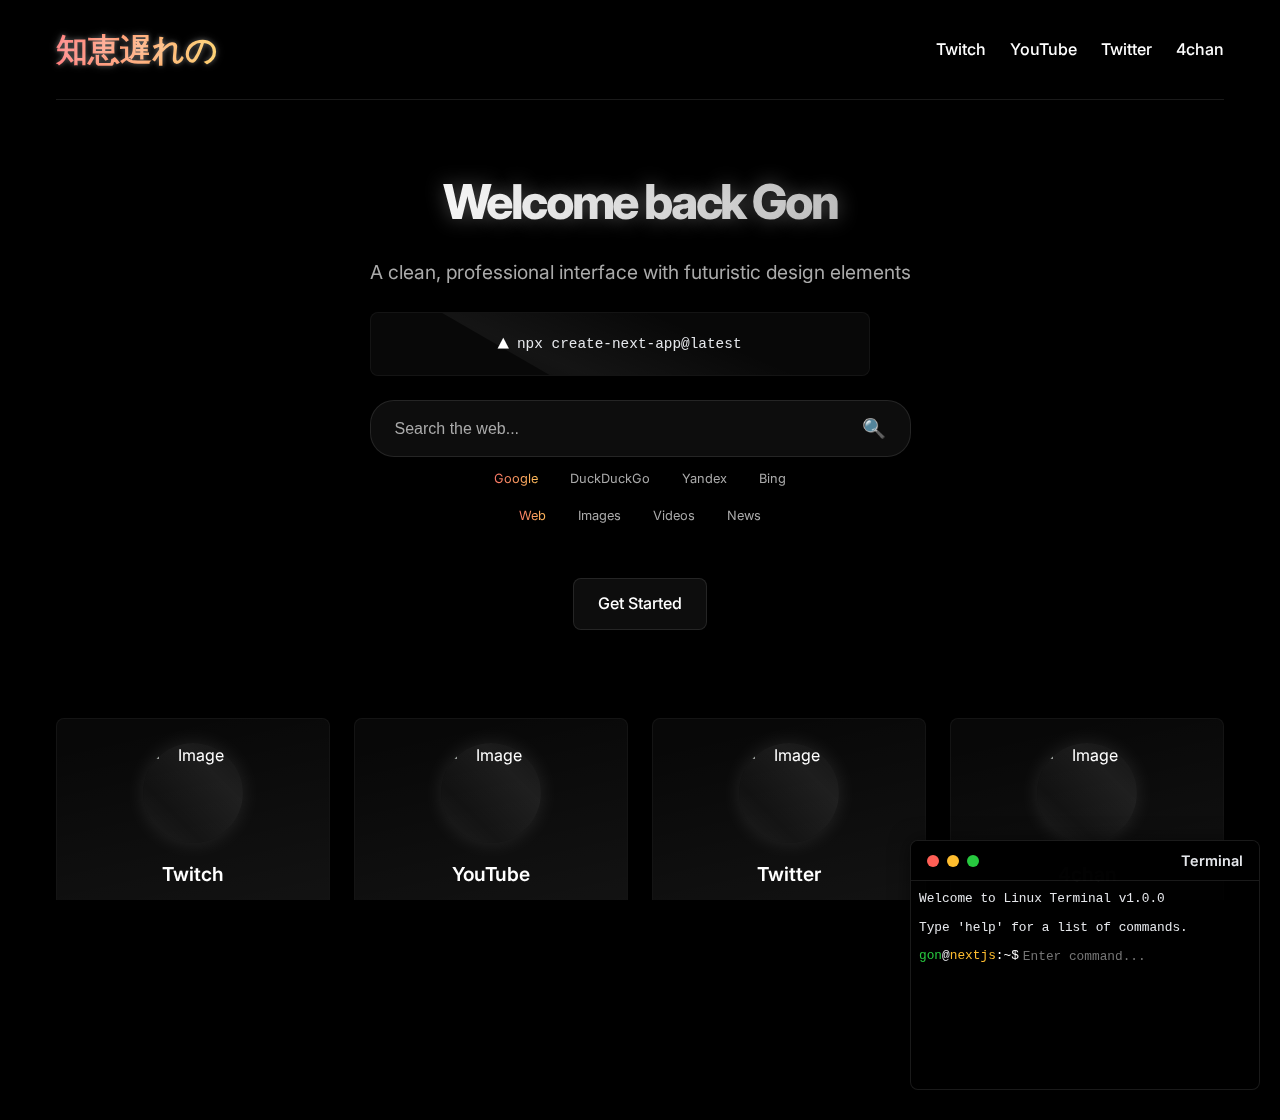
==== index.html @ d9553a7c "index.html" ====
<!DOCTYPE html>
<html lang="en">
<head>
  <meta charset="UTF-8">
  <meta name="viewport" content="width=device-width, initial-scale=1.0">
  <title>Next.js Style Dashboard - Enhanced</title>
  <link rel="preconnect" href="https://fonts.googleapis.com">
  <link rel="preconnect" href="https://fonts.gstatic.com" crossorigin>
  <link href="https://fonts.googleapis.com/css2?family=Inter:wght@400;500;600;700;800&display=swap" rel="stylesheet">
  <style>
    :root {
      --background-color: #000000;
      --text-color: #ffffff;
      --primary-color: #ffffff;
      --secondary-color: #333333;
      --border-color: #333333;
      --card-shadow: 0 4px 14px 0 rgba(255, 255, 255, 0.1);
      --hover-shadow: 0 6px 20px rgba(255, 255, 255, 0.15);
      --border-radius: 8px;
      --transition-speed: 0.2s;
    }

    * {
      box-sizing: border-box;
      margin: 0;
      padding: 0;
    }

    html, body {
      height: 100%;
      font-family: 'Inter', -apple-system, BlinkMacSystemFont, 'Segoe UI', Roboto, Oxygen, Ubuntu, Cantarell, 'Open Sans', 'Helvetica Neue', sans-serif;
      background-color: var(--background-color);
      color: var(--text-color);
      line-height: 1.6;
      overflow-x: hidden;
      position: relative;
    }

    /* Particle background */
    #particles-js {
      position: fixed;
      width: 100%;
      height: 100%;
      top: 0;
      left: 0;
      z-index: -1;
      background-color: #000000;
    }

    body {
      display: flex;
      flex-direction: column;
      max-width: 1200px;
      margin: 0 auto;
      padding: 0 1rem;
      position: relative;
      z-index: 1;
    }

    .header {
      display: flex;
      align-items: center;
      justify-content: space-between;
      padding: 1.5rem 0;
      border-bottom: 1px solid rgba(255, 255, 255, 0.1);
      margin-bottom: 2rem;
      width: 100%;
      backdrop-filter: blur(10px);
      -webkit-backdrop-filter: blur(10px);
    }

    .logo {
      font-size: 1.5rem;
      font-weight: 700;
      color: var(--text-color);
      text-decoration: none;
      display: flex;
      align-items: center;
    }

    /* Rainbow effect for logo text - more subtle */
    .logo-text {
      font-size: 2rem;
      font-weight: 800;
      background: linear-gradient(to right, #ff6b6b, #feca57, #1dd1a1, #48dbfb, #5f27cd);
      background-size: 400% 400%;
      -webkit-background-clip: text;
      -webkit-text-fill-color: transparent;
      animation: rainbow 8s ease infinite;
      text-shadow: 0 0 5px rgba(255, 255, 255, 0.3), 
                  0 0 10px rgba(255, 255, 255, 0.2);
    }

    @keyframes rainbow {
      0% { background-position: 0% 50%; }
      50% { background-position: 100% 50%; }
      100% { background-position: 0% 50%; }
    }

    nav {
      display: flex;
      gap: 1.5rem;
    }

    .nav-links {
      display: flex;
      list-style: none;
      gap: 1.5rem;
    }

    /* Enhanced nav link hover effect with rainbow */
    .nav-link {
      color: var(--text-color);
      text-decoration: none;
      font-weight: 500;
      transition: all var(--transition-speed);
      padding: 0.5rem 0;
      position: relative;
    }

    .nav-link:hover {
      background: linear-gradient(to right, #ff6b6b, #feca57, #1dd1a1, #48dbfb, #5f27cd);
      background-size: 400% 400%;
      -webkit-background-clip: text;
      -webkit-text-fill-color: transparent;
      animation: rainbow 3s ease infinite;
      text-shadow: 0 0 10px rgba(255, 255, 255, 0.8), 
                  0 0 20px rgba(255, 255, 255, 0.4);
    }

    .nav-link::after {
      content: '';
      position: absolute;
      width: 0;
      height: 2px;
      bottom: 0;
      left: 0;
      background: linear-gradient(to right, #ff6b6b, #feca57, #1dd1a1, #48dbfb, #5f27cd);
      transition: width var(--transition-speed);
      box-shadow: 0 0 10px rgba(255, 255, 255, 0.8);
    }

    .nav-link:hover::after {
      width: 100%;
    }

    .main-content {
      flex: 1;
      display: flex;
      flex-direction: column;
      align-items: center;
      justify-content: center;
      padding: 2rem 0;
      backdrop-filter: blur(5px);
      -webkit-backdrop-filter: blur(5px);
    }

    .card-grid {
      display: grid;
      grid-template-columns: repeat(auto-fill, minmax(250px, 1fr));
      gap: 1.5rem;
      width: 100%;
      margin-top: 2rem;
    }

    .card {
      background-color: rgba(255, 255, 255, 0.03);
      border-radius: var(--border-radius);
      border: 1px solid rgba(255, 255, 255, 0.05);
      padding: 1.5rem;
      transition: all 0.4s ease;
      cursor: pointer;
      display: flex;
      flex-direction: column;
      align-items: center;
      text-align: center;
      position: relative;
      overflow: hidden;
      backdrop-filter: blur(10px);
      -webkit-backdrop-filter: blur(10px);
      box-shadow: 0 4px 20px rgba(0, 0, 0, 0.1);
    }

    /* Futuristic hover effect with rainbow */
    .card:hover {
      transform: translateY(-10px) scale(1.02);
      box-shadow: 0 10px 30px rgba(255, 255, 255, 0.1);
      border: 1px solid transparent;
      border-image: linear-gradient(to right, #ff6b6b, #feca57, #1dd1a1, #48dbfb, #5f27cd);
      border-image-slice: 1;
      animation: borderRainbow 3s ease infinite;
    }

    @keyframes borderRainbow {
      0% { border-image-source: linear-gradient(to right, #ff6b6b, #feca57, #1dd1a1, #48dbfb, #5f27cd); }
      50% { border-image-source: linear-gradient(to right, #5f27cd, #ff6b6b, #feca57, #1dd1a1, #48dbfb); }
      100% { border-image-source: linear-gradient(to right, #ff6b6b, #feca57, #1dd1a1, #48dbfb, #5f27cd); }
    }

    .card::before {
      content: '';
      position: absolute;
      top: -50%;
      left: -50%;
      width: 200%;
      height: 200%;
      background: linear-gradient(
        to bottom right,
        rgba(255, 255, 255, 0),
        rgba(255, 255, 255, 0),
        rgba(255, 255, 255, 0.05),
        rgba(255, 255, 255, 0)
      );
      transform: rotate(30deg);
      transition: transform 0.7s ease;
      z-index: 1;
      pointer-events: none;
    }

    .card:hover::before {
      transform: rotate(30deg) translate(50%, 50%);
    }

    .card::after {
      content: '';
      position: absolute;
      bottom: 0;
      left: 0;
      width: 100%;
      height: 3px;
      background: linear-gradient(90deg, #ff6b6b, #feca57, #1dd1a1, #48dbfb, #5f27cd);
      transform: scaleX(0);
      transform-origin: left;
      transition: transform 0.5s ease;
    }

    .card:hover::after {
      transform: scaleX(1);
    }

    .card-title {
      font-size: 1.2rem;
      font-weight: 600;
      margin-bottom: 0.5rem;
      position: relative;
      z-index: 2;
    }

    .card:hover .card-title {
      background: linear-gradient(to right, #ff6b6b, #feca57, #1dd1a1, #48dbfb, #5f27cd);
      background-size: 400% 400%;
      -webkit-background-clip: text;
      -webkit-text-fill-color: transparent;
      animation: rainbow 3s ease infinite;
    }

    .card-description {
      font-size: 0.9rem;
      color: #aaa;
      position: relative;
      z-index: 2;
    }

    /* Hologram effect for image container */
    .image-container {
      position: relative;
      width: 100px;
      height: 100px;
      margin-bottom: 1rem;
      border-radius: 50%;
      overflow: hidden;
      background-color: rgba(255, 255, 255, 0.03);
      display: flex;
      align-items: center;
      justify-content: center;
      transition: all 0.5s ease;
      z-index: 2;
      box-shadow: 0 0 20px rgba(255, 255, 255, 0.1);
    }

    .image-container::before {
      content: '';
      position: absolute;
      top: -10%;
      left: -10%;
      width: 120%;
      height: 120%;
      background: linear-gradient(
        45deg,
        rgba(255, 255, 255, 0.05),
        rgba(255, 255, 255, 0),
        rgba(255, 255, 255, 0.05),
        rgba(255, 255, 255, 0)
      );
      animation: hologram 3s linear infinite;
      pointer-events: none;
    }

    @keyframes hologram {
      0% { transform: rotate(0deg); }
      100% { transform: rotate(360deg); }
    }

    .image-container img {
      width: 100%;
      height: 100%;
      object-fit: cover;
      transition: transform 0.5s ease;
      filter: brightness(1.1) contrast(1.1);
    }

    .card:hover .image-container {
      transform: scale(1.1);
      box-shadow: 0 0 30px rgba(255, 255, 255, 0.2);
      border: 1px solid transparent;
      border-image: linear-gradient(to right, #ff6b6b, #feca57, #1dd1a1, #48dbfb, #5f27cd);
      border-image-slice: 1;
    }

    .card:hover .image-container img {
      transform: scale(1.1);
    }

    .welcome-section {
      text-align: center;
      margin-bottom: 3rem;
      position: relative;
      z-index: 2;
    }

    .welcome-title {
      font-size: 3rem;
      font-weight: 800;
      margin-bottom: 1rem;
      background: linear-gradient(90deg, #ffffff, #aaaaaa);
      -webkit-background-clip: text;
      -webkit-text-fill-color: transparent;
      letter-spacing: -0.05em;
      text-shadow: 0 0 20px rgba(255, 255, 255, 0.3);
    }

    .welcome-subtitle {
      font-size: 1.2rem;
      color: #aaa;
      max-width: 600px;
      margin: 0 auto;
    }

    .button {
      display: inline-block;
      background-color: rgba(255, 255, 255, 0.05);
      color: white;
      padding: 0.75rem 1.5rem;
      border-radius: var(--border-radius);
      text-decoration: none;
      font-weight: 500;
      transition: all 0.3s ease;
      border: 1px solid rgba(255, 255, 255, 0.1);
      cursor: pointer;
      margin-top: 1.5rem;
      box-shadow: 0 4px 14px 0 rgba(0, 0, 0, 0.2);
      position: relative;
      overflow: hidden;
      z-index: 2;
    }

    .button::before {
      content: '';
      position: absolute;
      top: 0;
      left: -100%;
      width: 100%;
      height: 100%;
      background: linear-gradient(
        90deg,
        transparent,
        rgba(255, 255, 255, 0.1),
        transparent
      );
      transition: left 0.7s ease;
    }

    .button:hover {
      background: linear-gradient(to right, #ff6b6b, #feca57, #1dd1a1, #48dbfb, #5f27cd);
      background-size: 400% 400%;
      animation: rainbow 3s ease infinite;
      transform: translateY(-3px);
      box-shadow: 0 6px 20px rgba(255, 255, 255, 0.1);
    }

    .button:hover::before {
      left: 100%;
    }

    .command-box {
      background-color: rgba(255, 255, 255, 0.03);
      border-radius: var(--border-radius);
      padding: 1rem 1.5rem;
      font-family: 'Menlo', 'Monaco', 'Courier New', monospace;
      font-size: 0.9rem;
      color: #e5e7eb;
      width: 100%;
      max-width: 500px;
      margin: 1.5rem 0;
      display: flex;
      align-items: center;
      justify-content: center;
      border: 1px solid rgba(255, 255, 255, 0.05);
      transition: all 0.3s ease;
      position: relative;
      overflow: hidden;
      backdrop-filter: blur(10px);
      -webkit-backdrop-filter: blur(10px);
    }

    .command-box::before {
      content: '';
      position: absolute;
      top: -50%;
      left: -50%;
      width: 200%;
      height: 200%;
      background: linear-gradient(
        to bottom right,
        rgba(255, 255, 255, 0),
        rgba(255, 255, 255, 0),
        rgba(255, 255, 255, 0.05),
        rgba(255, 255, 255, 0)
      );
      transform: rotate(30deg);
      transition: transform 0.7s ease;
      z-index: 1;
      pointer-events: none;
    }

    .command-box:hover {
      transform: translateY(-2px);
      box-shadow: 0 4px 20px rgba(255, 255, 255, 0.05);
      border: 1px solid transparent;
      border-image: linear-gradient(to right, #ff6b6b, #feca57, #1dd1a1, #48dbfb, #5f27cd);
      border-image-slice: 1;
    }

    .command-box:hover::before {
      transform: rotate(30deg) translate(50%, 50%);
    }

    .command-box code {
      margin-left: 0.5rem;
      position: relative;
      z-index: 2;
    }

    .triangle {
      color: #ffffff;
      font-size: 1.2rem;
      position: relative;
      z-index: 2;
    }

    .footer {
      width: 100%;
      padding: 2rem 0;
      border-top: 1px solid rgba(255, 255, 255, 0.05);
      margin-top: 2rem;
      text-align: center;
      font-size: 0.9rem;
      color: #aaa;
      backdrop-filter: blur(10px);
      -webkit-backdrop-filter: blur(10px);
      position: relative;
      z-index: 2;
    }

    /* Preview modal for cards */
    .preview-modal {
      display: none;
      position: fixed;
      top: 0;
      left: 0;
      width: 100%;
      height: 100%;
      background-color: rgba(0, 0, 0, 0.8);
      z-index: 1000;
      justify-content: center;
      align-items: center;
      backdrop-filter: blur(5px);
    }

    .preview-content {
      background-color: rgba(0, 0, 0, 0.9);
      border-radius: var(--border-radius);
      width: 80%;
      max-width: 800px;
      max-height: 80vh;
      overflow-y: auto;
      padding: 2rem;
      position: relative;
      border: 1px solid rgba(255, 255, 255, 0.1);
      box-shadow: 0 0 30px rgba(255, 255, 255, 0.1);
      animation: modalFadeIn 0.3s ease;
    }

    @keyframes modalFadeIn {
      from { opacity: 0; transform: translateY(-20px); }
      to { opacity: 1; transform: translateY(0); }
    }

    .preview-header {
      display: flex;
      justify-content: space-between;
      align-items: center;
      margin-bottom: 1.5rem;
      border-bottom: 1px solid rgba(255, 255, 255, 0.1);
      padding-bottom: 1rem;
    }

    .preview-title {
      font-size: 1.5rem;
      font-weight: 700;
      color: #fff;
    }

    .preview-close {
      background: none;
      border: none;
      color: #aaa;
      font-size: 1.5rem;
      cursor: pointer;
      transition: color 0.2s ease;
    }

    .preview-close:hover {
      color: #fff;
      background: linear-gradient(to right, #ff6b6b, #feca57, #1dd1a1, #48dbfb, #5f27cd);
      background-size: 400% 400%;
      -webkit-background-clip: text;
      -webkit-text-fill-color: transparent;
      animation: rainbow 3s ease infinite;
    }

    .preview-body {
      display: flex;
      flex-direction: column;
      gap: 1.5rem;
    }

    .preview-image {
      width: 100%;
      height: auto;
      border-radius: var(--border-radius);
      object-fit: cover;
    }

    .preview-description {
      color: #e5e7eb;
      line-height: 1.7;
    }

    .preview-features {
      display: grid;
      grid-template-columns: repeat(auto-fill, minmax(200px, 1fr));
      gap: 1rem;
      margin-top: 1rem;
    }

    .preview-feature {
      background-color: rgba(255, 255, 255, 0.03);
      border-radius: var(--border-radius);
      padding: 1rem;
      display: flex;
      flex-direction: column;
      align-items: center;
      text-align: center;
      transition: all 0.3s ease;
    }

    .preview-feature:hover {
      background-color: rgba(255, 255, 255, 0.05);
      transform: translateY(-5px);
      box-shadow: 0 5px 15px rgba(255, 255, 255, 0.05);
      border: 1px solid transparent;
      border-image: linear-gradient(to right, #ff6b6b, #feca57, #1dd1a1, #48dbfb, #5f27cd);
      border-image-slice: 1;
    }

    .preview-feature-icon {
      font-size: 1.5rem;
      margin-bottom: 0.5rem;
      color: #ffffff;
    }

    .preview-feature-title {
      font-weight: 600;
      margin-bottom: 0.25rem;
    }

    .preview-feature-description {
      font-size: 0.85rem;
      color: #aaa;
    }

    /* Linux terminal interface */
    .terminal-container {
      position: fixed;
      bottom: 20px;
      right: 20px;
      width: 350px;
      height: 250px;
      background-color: rgba(0, 0, 0, 0.9);
      border-radius: var(--border-radius);
      border: 1px solid rgba(255, 255, 255, 0.1);
      overflow: hidden;
      z-index: 100;
      box-shadow: 0 0 20px rgba(0, 0, 0, 0.5);
      transition: all 0.3s ease;
      transform: translateY(calc(100% - 40px));
    }

    .terminal-container:hover,
    .terminal-container.active {
      transform: translateY(0);
      border: 1px solid transparent;
      border-image: linear-gradient(to right, #ff6b6b, #feca57, #1dd1a1, #48dbfb, #5f27cd);
      border-image-slice: 1;
    }

    .terminal-header {
      display: flex;
      justify-content: space-between;
      align-items: center;
      background-color: rgba(0, 0, 0, 0.9);
      padding: 0.5rem 1rem;
      border-bottom: 1px solid rgba(255, 255, 255, 0.1);
    }

    .terminal-title {
      font-size: 0.9rem;
      font-weight: 600;
      color: #e5e7eb;
    }

    .terminal-controls {
      display: flex;
      gap: 0.5rem;
    }

    .terminal-control {
      width: 12px;
      height: 12px;
      border-radius: 50%;
      transition: all 0.3s ease;
    }

    .terminal-control:hover {
      transform: scale(1.2);
      box-shadow: 0 0 10px rgba(255, 255, 255, 0.3);
    }

    .terminal-control.close {
      background-color: #ff5f56;
    }

    .terminal-control.minimize {
      background-color: #ffbd2e;
    }

    .terminal-control.maximize {
      background-color: #27c93f;
    }

    .terminal-body {
      height: calc(100% - 40px);
      padding: 0.5rem;
      overflow-y: auto;
      font-family: 'Menlo', 'Monaco', 'Courier New', monospace;
      font-size: 0.8rem;
      color: #e5e7eb;
    }

    .terminal-output {
      margin-bottom: 0.5rem;
      white-space: pre-wrap;
      word-break: break-all;
    }

    .terminal-prompt {
      display: flex;
      align-items: center;
    }

    .terminal-user {
      color: #27c93f;
    }

    .terminal-at {
      color: #e5e7eb;
    }

    .terminal-host {
      color: #ffbd2e;
    }

    .terminal-path {
      color: #ffffff;
    }

    .terminal-input-container {
      display: flex;
      align-items: center;
    }

    .terminal-input {
      background: none;
      border: none;
      color: #e5e7eb;
      font-family: 'Menlo', 'Monaco', 'Courier New', monospace;
      font-size: 0.8rem;
      flex: 1;
      outline: none;
      margin-left: 0.25rem;
    }

    /* Search bar styles */
    .search-container {
      width: 100%;
      max-width: 600px;
      margin: 1.5rem auto;
      position: relative;
    }

    .search-bar {
      display: flex;
      align-items: center;
      background-color: rgba(255, 255, 255, 0.05);
      border-radius: 24px;
      padding: 0.5rem 1rem;
      border: 1px solid rgba(255, 255, 255, 0.1);
      transition: all 0.3s ease;
      box-shadow: 0 2px 10px rgba(0, 0, 0, 0.1);
    }

    .search-bar:focus-within {
      border: 1px solid transparent;
      border-image: linear-gradient(to right, #ff6b6b, #feca57, #1dd1a1, #48dbfb, #5f27cd);
      border-image-slice: 1;
      box-shadow: 0 4px 20px rgba(255, 255, 255, 0.1);
    }

    .search-input {
      flex: 1;
      background: none;
      border: none;
      color: #ffffff;
      font-size: 1rem;
      padding: 0.5rem;
      outline: none;
    }

    .search-input::placeholder {
      color: #aaaaaa;
    }

    .search-button {
      background: none;
      border: none;
      color: #ffffff;
      font-size: 1.2rem;
      cursor: pointer;
      padding: 0.5rem;
      transition: all 0.3s ease;
    }

    .search-button:hover {
      color: #ffffff;
      transform: scale(1.1);
      background: linear-gradient(to right, #ff6b6b, #feca57, #1dd1a1, #48dbfb, #5f27cd);
      background-size: 400% 400%;
      -webkit-background-clip: text;
      -webkit-text-fill-color: transparent;
      animation: rainbow 3s ease infinite;
    }

    .search-options {
      display: flex;
      justify-content: center;
      gap: 1rem;
      margin-top: 0.5rem;
    }

    .search-option {
      font-size: 0.8rem;
      color: #aaaaaa;
      cursor: pointer;
      transition: all 0.3s ease;
      padding: 0.25rem 0.5rem;
      border-radius: 12px;
    }

    .search-option:hover, .search-option.active {
      color: #ffffff;
      background: linear-gradient(to right, #ff6b6b, #feca57, #1dd1a1, #48dbfb, #5f27cd);
      background-size: 400% 400%;
      -webkit-background-clip: text;
      -webkit-text-fill-color: transparent;
      animation: rainbow 3s ease infinite;
    }

    .search-type {
      display: flex;
      justify-content: center;
      gap: 1rem;
      margin-top: 0.5rem;
    }

    .search-type-option {
      font-size: 0.8rem;
      color: #aaaaaa;
      cursor: pointer;
      transition: all 0.3s ease;
      padding: 0.25rem 0.5rem;
      border-radius: 12px;
    }

    .search-type-option:hover, .search-type-option.active {
      color: #ffffff;
      background: linear-gradient(to right, #ff6b6b, #feca57, #1dd1a1, #48dbfb, #5f27cd);
      background-size: 400% 400%;
      -webkit-background-clip: text;
      -webkit-text-fill-color: transparent;
      animation: rainbow 3s ease infinite;
    }

    /* Login modal */
    .login-modal {
      display: none;
      position: fixed;
      top: 0;
      left: 0;
      width: 100%;
      height: 100%;
      background-color: rgba(0, 0, 0, 0.8);
      z-index: 1000;
      justify-content: center;
      align-items: center;
      backdrop-filter: blur(5px);
    }

    .login-content {
      background-color: rgba(0, 0, 0, 0.9);
      border-radius: var(--border-radius);
      width: 90%;
      max-width: 400px;
      padding: 2rem;
      position: relative;
      border: 1px solid rgba(255, 255, 255, 0.1);
      box-shadow: 0 0 30px rgba(255, 255, 255, 0.1);
      animation: modalFadeIn 0.3s ease;
    }

    .login-header {
      text-align: center;
      margin-bottom: 1.5rem;
    }

    .login-title {
      font-size: 1.5rem;
      font-weight: 700;
      color: #fff;
      margin-bottom: 0.5rem;
    }

    .login-subtitle {
      font-size: 0.9rem;
      color: #aaa;
    }

    .login-form {
      display: flex;
      flex-direction: column;
      gap: 1rem;
    }

    .form-group {
      display: flex;
      flex-direction: column;
      gap: 0.5rem;
    }

    .form-label {
      font-size: 0.9rem;
      color: #fff;
    }

    .form-input {
      background-color: rgba(255, 255, 255, 0.05);
      border: 1px solid rgba(255, 255, 255, 0.1);
      border-radius: var(--border-radius);
      padding: 0.75rem;
      color: #fff;
      font-size: 1rem;
      transition: all 0.3s ease;
    }

    .form-input:focus {
      outline: none;
      border: 1px solid transparent;
      border-image: linear-gradient(to right, #ff6b6b, #feca57, #1dd1a1, #48dbfb, #5f27cd);
      border-image-slice: 1;
      box-shadow: 0 0 10px rgba(255, 255, 255, 0.1);
    }

    .login-button {
      background-color: rgba(255, 255, 255, 0.05);
      color: #fff;
      border: 1px solid rgba(255, 255, 255, 0.1);
      border-radius: var(--border-radius);
      padding: 0.75rem;
      font-size: 1rem;
      font-weight: 600;
      cursor: pointer;
      transition: all 0.3s ease;
      margin-top: 1rem;
    }

    .login-button:hover {
      background: linear-gradient(to right, #ff6b6b, #feca57, #1dd1a1, #48dbfb, #5f27cd);
      background-size: 400% 400%;
      animation: rainbow 3s ease infinite;
      transform: translateY(-3px);
      box-shadow: 0 6px 20px rgba(255, 255, 255, 0.1);
    }

    .login-footer {
      display: flex;
      justify-content: space-between;
      margin-top: 1.5rem;
      font-size: 0.8rem;
      color: #aaa;
    }

    .login-link {
      color: #aaa;
      text-decoration: none;
      transition: all 0.3s ease;
    }

    .login-link:hover {
      color: #fff;
      text-decoration: underline;
    }

    .login-close {
      position: absolute;
      top: 1rem;
      right: 1rem;
      background: none;
      border: none;
      color: #aaa;
      font-size: 1.2rem;
      cursor: pointer;
      transition: all 0.3s ease;
    }

    .login-close:hover {
      color: #fff;
      transform: scale(1.1);
    }

    @media (max-width: 768px) {
      .card-grid {
        grid-template-columns: repeat(auto-fill, minmax(200px, 1fr));
      }

      .header {
        flex-direction: column;
        align-items: flex-start;
        gap: 1rem;
      }

      nav {
        width: 100%;
        overflow-x: auto;
      }

      .welcome-title {
        font-size: 2rem;
      }

      .terminal-container {
        width: 300px;
        height: 200px;
      }

      .search-container {
        max-width: 100%;
      }

      .search-options, .search-type {
        flex-wrap: wrap;
      }
    }
  </style>
</head>
<body>
  <div id="particles-js"></div>
  
  <header class="header">
    <a href="#" class="logo">
      <span class="logo-text">知恵遅れの</span>
    </a>
    <nav>
      <ul class="nav-links">
        <li><a href="https://twitch.tv/" class="nav-link">Twitch</a></li>
        <li><a href="https://www.youtube.com/" class="nav-link">YouTube</a></li>
        <li><a href="https://twitter.com/" class="nav-link">Twitter</a></li>
        <li><a href="https://boards.4channel.org/a/catalog" class="nav-link">4chan</a></li>
      </ul>
    </nav>
  </header>

  <main class="main-content">
    <section class="welcome-section">
      <h1 class="welcome-title">Welcome back Gon</h1>
      <p class="welcome-subtitle">A clean, professional interface with futuristic design elements</p>
      
      <div class="command-box">
        <span class="triangle">▲</span>
        <code>npx create-next-app@latest</code>
      </div>
      
      <!-- Search bar -->
      <div class="search-container">
        <div class="search-bar">
          <input type="text" class="search-input" placeholder="Search the web...">
          <button class="search-button">🔍</button>
        </div>
        <div class="search-options">
          <div class="search-option active" data-engine="google">Google</div>
          <div class="search-option" data-engine="duckduckgo">DuckDuckGo</div>
          <div class="search-option" data-engine="yandex">Yandex</div>
          <div class="search-option" data-engine="bing">Bing</div>
        </div>
        <div class="search-type">
          <div class="search-type-option active" data-type="web">Web</div>
          <div class="search-type-option" data-type="images">Images</div>
          <div class="search-type-option" data-type="videos">Videos</div>
          <div class="search-type-option" data-type="news">News</div>
        </div>
      </div>
      
      <a href="#" class="button" id="login-button">Get Started</a>
    </section>

    <div class="card-grid">
      <div class="card" data-preview="twitch">
        <div class="image-container">
          <img src="https://i.postimg.cc/wvNqfw5q/Captura-de-pantalla-2024-08-21-215458.png" alt="Image">
        </div>
        <h3 class="card-title">Twitch</h3>
        <p class="card-description">Watch your favorite streamers live</p>
      </div>
      
      <div class="card" data-preview="youtube">
        <div class="image-container">
          <img src="https://i.postimg.cc/wvNqfw5q/Captura-de-pantalla-2024-08-21-215458.png" alt="Image">
        </div>
        <h3 class="card-title">YouTube</h3>
        <p class="card-description">Discover videos from creators you love</p>
      </div>
      
      <div class="card" data-preview="twitter">
        <div class="image-container">
          <img src="https://i.postimg.cc/wvNqfw5q/Captura-de-pantalla-2024-08-21-215458.png" alt="Image">
        </div>
        <h3 class="card-title">Twitter</h3>
        <p class="card-description">Stay updated with the latest trends</p>
      </div>
      
      <div class="card" data-preview="4chan">
        <div class="image-container">
          <img src="https://i.postimg.cc/wvNqfw5q/Captura-de-pantalla-2024-08-21-215458.png" alt="Image">
        </div>
        <h3 class="card-title">4chan</h3>
        <p class="card-description">Explore various discussion boards</p>
      </div>
    </div>
  </main>

  <footer class="footer">
    <p>Designed with futuristic principles • © 2025</p>
  </footer>

  <!-- Preview modals for each card -->
  <div id="twitch-preview" class="preview-modal">
    <div class="preview-content">
      <div class="preview-header">
        <h2 class="preview-title">Twitch</h2>
        <button class="preview-close">&times;</button>
      </div>
      <div class="preview-body">
        <img src="https://assets.stickpng.com/images/580b57fcd9996e24bc43c540.png" alt="Twitch Logo" class="preview-image">
        <p class="preview-description">
          Twitch is the world's leading live streaming platform for gamers and the things we love. Watch and chat now with millions of other fans from around the world.
        </p>
        <div class="preview-features">
          <div class="preview-feature">
            <div class="preview-feature-icon">🎮</div>
            <h4 class="preview-feature-title">Live Gaming</h4>
            <p class="preview-feature-description">Watch top gamers stream live</p>
          </div>
          <div class="preview-feature">
            <div class="preview-feature-icon">💬</div>
            <h4 class="preview-feature-title">Interactive Chat</h4>
            <p class="preview-feature-description">Engage with streamers and community</p>
          </div>
          <div class="preview-feature">
            <div class="preview-feature-icon">🎁</div>
            <h4 class="preview-feature-title">Subscriptions</h4>
            <p class="preview-feature-description">Support your favorite creators</p>
          </div>
        </div>
      </div>
    </div>
  </div>

  <div id="youtube-preview" class="preview-modal">
    <div class="preview-content">
      <div class="preview-header">
        <h2 class="preview-title">YouTube</h2>
        <button class="preview-close">&times;</button>
      </div>
      <div class="preview-body">
        <img src="https://logos-world.net/wp-content/uploads/2020/04/YouTube-Logo.png" alt="YouTube Logo" class="preview-image">
        <p class="preview-description">
          YouTube is an online video sharing and social media platform owned by Google. It is the second most-visited website, with more than one billion monthly users who collectively watch more than one billion hours of videos each day.
        </p>
        <div class="preview-features">
          <div class="preview-feature">
            <div class="preview-feature-icon">📺</div>
            <h4 class="preview-feature-title">Endless Content</h4>
            <p class="preview-feature-description">Billions of videos to discover</p>
          </div>
          <div class="preview-feature">
            <div class="preview-feature-icon">🔔</div>
            <h4 class="preview-feature-title">Subscriptions</h4>
            <p class="preview-feature-description">Follow your favorite creators</p>
          </div>
          <div class="preview-feature">
            <div class="preview-feature-icon">📱</div>
            <h4 class="preview-feature-title">Multi-platform</h4>
            <p class="preview-feature-description">Watch on any device</p>
          </div>
        </div>
      </div>
    </div>
  </div>

  <div id="twitter-preview" class="preview-modal">
    <div class="preview-content">
      <div class="preview-header">
        <h2 class="preview-title">Twitter</h2>
        <button class="preview-close">&times;</button>
      </div>
      <div class="preview-body">
        <img src="https://logos-world.net/wp-content/uploads/2020/04/Twitter-Logo.png" alt="Twitter Logo" class="preview-image">
        <p class="preview-description">
          Twitter is a microblogging and social networking service on which users post and interact with messages known as "tweets". Registered users can post, like, and retweet tweets, but unregistered users can only read them.
        </p>
        <div class="preview-features">
          <div class="preview-feature">
            <div class="preview-feature-icon">📰</div>
            <h4 class="preview-feature-title">Real-time News</h4>
            <p class="preview-feature-description">Stay updated with trending topics</p>
          </div>
          <div class="preview-feature">
            <div class="preview-feature-icon">🔄</div>
            <h4 class="preview-feature-title">Retweets</h4>
            <p class="preview-feature-description">Share content with your followers</p>
          </div>
          <div class="preview-feature">
            <div class="preview-feature-icon">🔍</div>
            <h4 class="preview-feature-title">Discover</h4>
            <p class="preview-feature-description">Find new accounts and topics</p>
          </div>
        </div>
      </div>
    </div>
  </div>

  <div id="4chan-preview" class="preview-modal">
    <div class="preview-content">
      <div class="preview-header">
        <h2 class="preview-title">4chan</h2>
        <button class="preview-close">&times;</button>
      </div>
      <div class="preview-body">
        <img src="https://upload.wikimedia.org/wikipedia/commons/thumb/5/5a/4chan_logo.svg/1200px-4chan_logo.svg.png" alt="4chan Logo" class="preview-image">
        <p class="preview-description">
          4chan is an anonymous English-language imageboard website. Launched in October 2003, the site hosts boards dedicated to a wide variety of topics, from anime and manga to video games, music, literature, fitness, politics, and sports, among others.
        </p>
        <div class="preview-features">
          <div class="preview-feature">
            <div class="preview-feature-icon">🎭</div>
            <h4 class="preview-feature-title">Anonymity</h4>
            <p class="preview-feature-description">Post without an account</p>
          </div>
          <div class="preview-feature">
            <div class="preview-feature-icon">🧵</div>
            <h4 class="preview-feature-title">Thread-based</h4>
            <p class="preview-feature-description">Focused topic discussions</p>
          </div>
          <div class="preview-feature">
            <div class="preview-feature-icon">🖼️</div>
            <h4 class="preview-feature-title">Image Sharing</h4>
            <p class="preview-feature-description">Visual content with discussions</p>
          </div>
        </div>
      </div>
    </div>
  </div>

  <!-- Login Modal -->
  <div id="login-modal" class="login-modal">
    <div class="login-content">
      <button class="login-close">&times;</button>
      <div class="login-header">
        <h2 class="login-title">Welcome Back</h2>
        <p class="login-subtitle">Sign in to access your dashboard</p>
      </div>
      <form class="login-form" id="login-form">
        <div class="form-group">
          <label for="username" class="form-label">Username</label>
          <input type="text" id="username" class="form-input" placeholder="Enter your username" required>
        </div>
        <div class="form-group">
          <label for="password" class="form-label">Password</label>
          <input type="password" id="password" class="form-input" placeholder="Enter your password" required>
        </div>
        <button type="submit" class="login-button">Sign In</button>
      </form>
      <div class="login-footer">
        <a href="#" class="login-link">Forgot password?</a>
        <a href="#" class="login-link">Create account</a>
      </div>
    </div>
  </div>

  <!-- Linux Terminal Interface -->
  <div class="terminal-container">
    <div class="terminal-header">
      <div class="terminal-controls">
        <div class="terminal-control close"></div>
        <div class="terminal-control minimize"></div>
        <div class="terminal-control maximize"></div>
      </div>
      <div class="terminal-title">Terminal</div>
    </div>
    <div class="terminal-body">
      <div class="terminal-output">Welcome to Linux Terminal v1.0.0</div>
      <div class="terminal-output">Type 'help' for a list of commands.</div>
      <div class="terminal-prompt">
        <span class="terminal-user">gon</span>
        <span class="terminal-at">@</span>
        <span class="terminal-host">nextjs</span>
        <span class="terminal-path">:~$</span>
        <div class="terminal-input-container">
          <input type="text" class="terminal-input" placeholder="Enter command...">
        </div>
      </div>
    </div>
  </div>

  <!-- Particles.js for dynamic background -->
  <script src="https://cdn.jsdelivr.net/particles.js/2.0.0/particles.min.js"></script>
  <script>
    document.addEventListener('DOMContentLoaded', function() {
      // Initialize particles.js
      if (typeof particlesJS !== 'undefined') {
        particlesJS('particles-js', {
          "particles": {
            "number": {
              "value": 100,
              "density": {
                "enable": true,
                "value_area": 800
              }
            },
            "color": {
              "value": "#ffffff"
            },
            "shape": {
              "type": "circle",
              "stroke": {
                "width": 0,
                "color": "#000000"
              },
              "polygon": {
                "nb_sides": 5
              }
            },
            "opacity": {
              "value": 0.5,
              "random": true,
              "anim": {
                "enable": true,
                "speed": 1,
                "opacity_min": 0.1,
                "sync": false
              }
            },
            "size": {
              "value": 3,
              "random": true,
              "anim": {
                "enable": true,
                "speed": 2,
                "size_min": 0.1,
                "sync": false
              }
            },
            "line_linked": {
              "enable": true,
              "distance": 150,
              "color": "#ffffff",
              "opacity": 0.2,
              "width": 1
            },
            "move": {
              "enable": true,
              "speed": 1,
              "direction": "none",
              "random": true,
              "straight": false,
              "out_mode": "out",
              "bounce": false,
              "attract": {
                "enable": false,
                "rotateX": 600,
                "rotateY": 1200
              }
            }
          },
          "interactivity": {
            "detect_on": "canvas",
            "events": {
              "onhover": {
                "enable": true,
                "mode": "grab"
              },
              "onclick": {
                "enable": true,
                "mode": "push"
              },
              "resize": true
            },
            "modes": {
              "grab": {
                "distance": 140,
                "line_linked": {
                  "opacity": 0.5
                }
              },
              "bubble": {
                "distance": 400,
                "size": 40,
                "duration": 2,
                "opacity": 8,
                "speed": 3
              },
              "repulse": {
                "distance": 200,
                "duration": 0.4
              },
              "push": {
                "particles_nb": 4
              },
              "remove": {
                "particles_nb": 2
              }
            }
          },
          "retina_detect": true
        });
      } else {
        console.error("particles.js no está cargado correctamente");
        // Cargar particles.js dinámicamente si no está disponible
        var script = document.createElement('script');
        script.src = 'https://cdn.jsdelivr.net/particles.js/2.0.0/particles.min.js';
        script.onload = function() {
          if (typeof particlesJS !== 'undefined') {
            particlesJS('particles-js', {
              "particles": {
                "number": {
                  "value": 100,
                  "density": {
                    "enable": true,
                    "value_area": 800
                  }
                },
                "color": {
                  "value": "#ffffff"
                },
                "shape": {
                  "type": "circle",
                  "stroke": {
                    "width": 0,
                    "color": "#000000"
                  },
                  "polygon": {
                    "nb_sides": 5
                  }
                },
                "opacity": {
                  "value": 0.5,
                  "random": true,
                  "anim": {
                    "enable": true,
                    "speed": 1,
                    "opacity_min": 0.1,
                    "sync": false
                  }
                },
                "size": {
                  "value": 3,
                  "random": true,
                  "anim": {
                    "enable": true,
                    "speed": 2,
                    "size_min": 0.1,
                    "sync": false
                  }
                },
                "line_linked": {
                  "enable": true,
                  "distance": 150,
                  "color": "#ffffff",
                  "opacity": 0.2,
                  "width": 1
                },
                "move": {
                  "enable": true,
                  "speed": 1,
                  "direction": "none",
                  "random": true,
                  "straight": false,
                  "out_mode": "out",
                  "bounce": false,
                  "attract": {
                    "enable": false,
                    "rotateX": 600,
                    "rotateY": 1200
                  }
                }
              },
              "interactivity": {
                "detect_on": "canvas",
                "events": {
                  "onhover": {
                    "enable": true,
                    "mode": "grab"
                  },
                  "onclick": {
                    "enable": true,
                    "mode": "push"
                  },
                  "resize": true
                },
                "modes": {
                  "grab": {
                    "distance": 140,
                    "line_linked": {
                      "opacity": 0.5
                    }
                  },
                  "bubble": {
                    "distance": 400,
                    "size": 40,
                    "duration": 2,
                    "opacity": 8,
                    "speed": 3
                  },
                  "repulse": {
                    "distance": 200,
                    "duration": 0.4
                  },
                  "push": {
                    "particles_nb": 4
                  },
                  "remove": {
                    "particles_nb": 2
                  }
                }
              },
              "retina_detect": true
            });
          }
        };
        document.head.appendChild(script);
      }

      // Card preview functionality
      const cards = document.querySelectorAll('.card');
      const previewModals = document.querySelectorAll('.preview-modal');
      const closeButtons = document.querySelectorAll('.preview-close');

      cards.forEach(card => {
        card.addEventListener('click', () => {
          const previewId = card.getAttribute('data-preview');
          const previewModal = document.getElementById(`${previewId}-preview`);
          previewModal.style.display = 'flex';
        });
      });

      closeButtons.forEach(button => {
        button.addEventListener('click', () => {
          const modal = button.closest('.preview-modal');
          modal.style.display = 'none';
        });
      });

      // Close modal when clicking outside content
      previewModals.forEach(modal => {
        modal.addEventListener('click', (e) => {
          if (e.target === modal) {
            modal.style.display = 'none';
          }
        });
      });

      // Terminal functionality
      const terminalContainer = document.querySelector('.terminal-container');
      const terminalHeader = document.querySelector('.terminal-header');
      const terminalInput = document.querySelector('.terminal-input');
      const terminalBody = document.querySelector('.terminal-body');
      const terminalClose = document.querySelector('.terminal-control.close');

      // Toggle terminal on header click
      terminalHeader.addEventListener('click', () => {
        terminalContainer.classList.toggle('active');
      });

      // Close terminal
      terminalClose.addEventListener('click', (e) => {
        e.stopPropagation();
        terminalContainer.style.display = 'none';
      });

      // Terminal commands
      terminalInput.addEventListener('keydown', (e) => {
        if (e.key === 'Enter') {
          const command = terminalInput.value.trim();
          const output = document.createElement('div');
          output.classList.add('terminal-output');
          
          // Command prompt display
          const promptDisplay = document.createElement('div');
          promptDisplay.innerHTML = `<span class="terminal-user">gon</span><span class="terminal-at">@</span><span class="terminal-host">nextjs</span><span class="terminal-path">:~$</span> ${command}`;
          terminalBody.insertBefore(promptDisplay, terminalInput.parentElement.parentElement);
          
          // Command processing
          if (command === 'help') {
            output.textContent = 'Available commands: help, clear, ls, pwd, date, echo, whoami';
          } else if (command === 'clear') {
            // Clear all outputs except the last prompt
            const outputs = terminalBody.querySelectorAll('.terminal-output, .terminal-prompt:not(:last-child)');
            outputs.forEach(el => {
              if (el !== terminalInput.parentElement.parentElement) {
                el.remove();
              }
            });
            terminalInput.value = '';
            return;
          } else if (command === 'ls') {
            output.textContent = 'Documents  Downloads  Pictures  Videos  index.html  styles.css  script.js';
          } else if (command === 'pwd') {
            output.textContent = '/home/gon';
          } else if (command === 'date') {
            output.textContent = new Date().toString();
          } else if (command.startsWith('echo ')) {
            output.textContent = command.substring(5);
          } else if (command === 'whoami') {
            output.textContent = 'gon';
          } else if (command === '') {
            // Do nothing for empty command
            terminalInput.value = '';
            return;
          } else {
            output.textContent = `Command not found: ${command}`;
          }
          
          terminalBody.insertBefore(output, terminalInput.parentElement.parentElement);
          terminalInput.value = '';
          
          // Scroll to bottom
          terminalBody.scrollTop = terminalBody.scrollHeight;
        }
      });

      // Focus input when clicking on terminal body
      terminalBody.addEventListener('click', () => {
        terminalInput.focus();
      });

      // Search functionality
      const searchInput = document.querySelector('.search-input');
      const searchButton = document.querySelector('.search-button');
      const searchOptions = document.querySelectorAll('.search-option');
      const searchTypeOptions = document.querySelectorAll('.search-type-option');
      
      let currentEngine = 'google';
      let currentType = 'web';

      // Set active search engine
      searchOptions.forEach(option => {
        option.addEventListener('click', () => {
          searchOptions.forEach(opt => opt.classList.remove('active'));
          option.classList.add('active');
          currentEngine = option.getAttribute('data-engine');
        });
      });

      // Set active search type
      searchTypeOptions.forEach(option => {
        option.addEventListener('click', () => {
          searchTypeOptions.forEach(opt => opt.classList.remove('active'));
          option.classList.add('active');
          currentType = option.getAttribute('data-type');
        });
      });

      // Search function
      function performSearch() {
        const query = searchInput.value.trim();
        if (!query) return;

        let searchUrl;
        
        switch(currentEngine) {
          case 'google':
            searchUrl = currentType === 'images' 
              ? `https://www.google.com/search?q=${encodeURIComponent(query)}&tbm=isch` 
              : currentType === 'videos'
                ? `https://www.google.com/search?q=${encodeURIComponent(query)}&tbm=vid`
                : currentType === 'news'
                  ? `https://www.google.com/search?q=${encodeURIComponent(query)}&tbm=nws`
                  : `https://www.google.com/search?q=${encodeURIComponent(query)}`;
            break;
          case 'duckduckgo':
            searchUrl = currentType === 'images'
              ? `https://duckduckgo.com/?q=${encodeURIComponent(query)}&t=h_&iax=images&ia=images`
              : currentType === 'videos'
                ? `https://duckduckgo.com/?q=${encodeURIComponent(query)}&t=h_&iax=videos&ia=videos`
                : currentType === 'news'
                  ? `https://duckduckgo.com/?q=${encodeURIComponent(query)}&t=h_&iar=news&ia=news`
                  : `https://duckduckgo.com/?q=${encodeURIComponent(query)}`;
            break;
          case 'yandex':
            searchUrl = currentType === 'images'
              ? `https://yandex.com/images/search?text=${encodeURIComponent(query)}`
              : currentType === 'videos'
                ? `https://yandex.com/video/search?text=${encodeURIComponent(query)}`
                : currentType === 'news'
                  ? `https://yandex.com/news/search?text=${encodeURIComponent(query)}`
                  : `https://yandex.com/search/?text=${encodeURIComponent(query)}`;
            break;
          case 'bing':
            searchUrl = currentType === 'images'
              ? `https://www.bing.com/images/search?q=${encodeURIComponent(query)}`
              : currentType === 'videos'
                ? `https://www.bing.com/videos/search?q=${encodeURIComponent(query)}`
                : currentType === 'news'
                  ? `https://www.bing.com/news/search?q=${encodeURIComponent(query)}`
                  : `https://www.bing.com/search?q=${encodeURIComponent(query)}`;
            break;
          default:
            searchUrl = `https://www.google.com/search?q=${encodeURIComponent(query)}`;
        }
        
        window.open(searchUrl, '_blank');
      }

      // Search on button click
      searchButton.addEventListener('click', performSearch);

      // Search on Enter key
      searchInput.addEventListener('keydown', (e) => {
        if (e.key === 'Enter') {
          performSearch();
        }
      });

      // Login functionality
      const loginButton = document.getElementById('login-button');
      const loginModal = document.getElementById('login-modal');
      const loginClose = document.querySelector('.login-close');
      const loginForm = document.getElementById('login-form');

      // Show login modal
      loginButton.addEventListener('click', (e) => {
        e.preventDefault();
        loginModal.style.display = 'flex';
      });

      // Close login modal
      loginClose.addEventListener('click', () => {
        loginModal.style.display = 'none';
      });

      // Close modal when clicking outside content
      loginModal.addEventListener('click', (e) => {
        if (e.target === loginModal) {
          loginModal.style.display = 'none';
        }
      });

      // Handle login form submission
      loginForm.addEventListener('submit', (e) => {
        e.preventDefault();
        const username = document.getElementById('username').value;
        const password = document.getElementById('password').value;
        
        // Simple login validation (in a real app, this would be server-side)
        if (username && password) {
          // Store username in localStorage for persistence
          localStorage.setItem('username', username);
          
          // Update welcome message
          document.querySelector('.welcome-title').textContent = `Welcome back ${username}`;
          
          // Close modal
          loginModal.style.display = 'none';
          
          // Show success message
          alert('Login successful!');
        }
      });

      // Check if user is already logged in
      const savedUsername = localStorage.getItem('username');
      if (savedUsername) {
        document.querySelector('.welcome-title').textContent = `Welcome back ${savedUsername}`;
      }
    });
  </script>
</body>
</html>
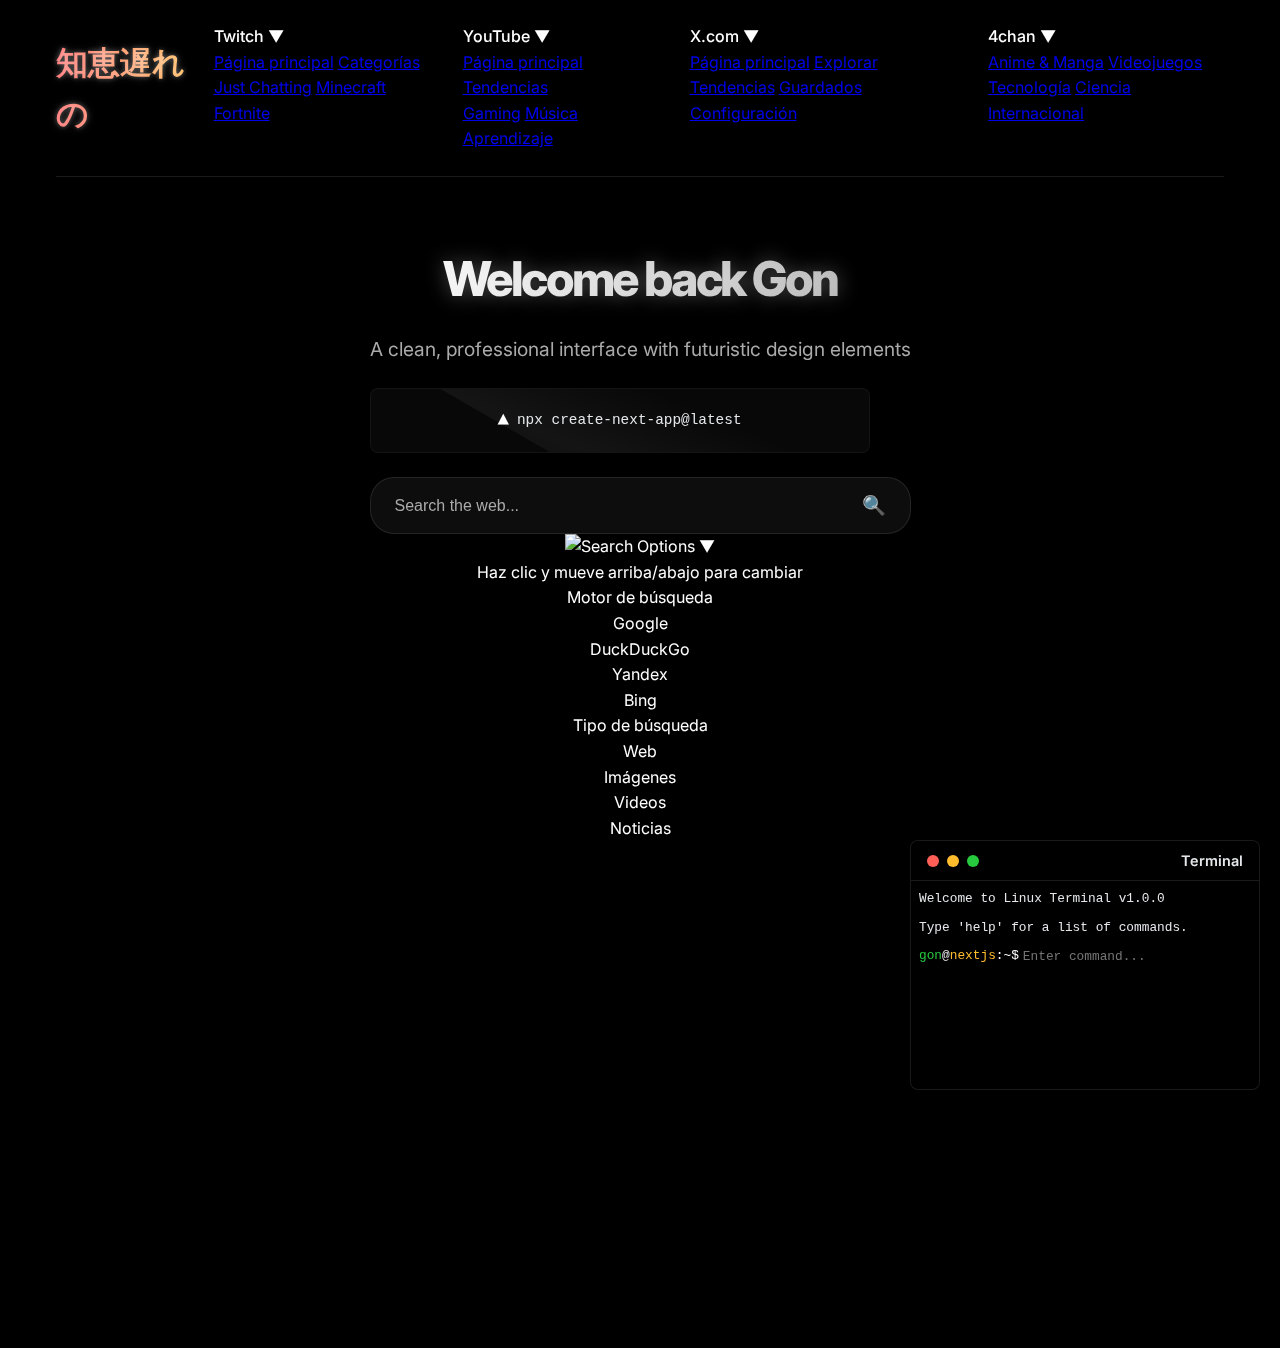
==== commit f1e44281: "index.html" ====
--- a/index.html
+++ b/index.html
@@ -7,6 +7,10 @@
   <link rel="preconnect" href="https://fonts.googleapis.com">
   <link rel="preconnect" href="https://fonts.gstatic.com" crossorigin>
   <link href="https://fonts.googleapis.com/css2?family=Inter:wght@400;500;600;700;800&display=swap" rel="stylesheet">
+  <link rel="stylesheet" href="dropdown_styles.css">
+  <link rel="stylesheet" href="hex_maniac_bw.css">
+  <link rel="stylesheet" href="visual_enhancements.css">
+  <link rel="stylesheet" href="unified_menu.css">
   <style>
     :root {
       --background-color: #000000;
@@ -1003,6 +1007,9 @@
   </style>
 </head>
 <body>
+  <!-- Fondo de Hex Maniac -->
+  <div class="hex-maniac-bg"></div>
+  
   <div id="particles-js"></div>
   
   <header class="header">
@@ -1011,10 +1018,50 @@
     </a>
     <nav>
       <ul class="nav-links">
-        <li><a href="https://twitch.tv/" class="nav-link">Twitch</a></li>
-        <li><a href="https://www.youtube.com/" class="nav-link">YouTube</a></li>
-        <li><a href="https://twitter.com/" class="nav-link">Twitter</a></li>
-        <li><a href="https://boards.4channel.org/a/catalog" class="nav-link">4chan</a></li>
+        <li class="dropdown">
+          <a href="#" class="nav-link">Twitch <span class="dropdown-arrow">▼</span></a>
+          <div class="dropdown-content">
+            <a href="https://twitch.tv/" class="dropdown-item">Página principal</a>
+            <a href="https://www.twitch.tv/directory" class="dropdown-item">Categorías</a>
+            <div class="dropdown-divider"></div>
+            <a href="https://www.twitch.tv/directory/game/Just%20Chatting" class="dropdown-item">Just Chatting</a>
+            <a href="https://www.twitch.tv/directory/game/Minecraft" class="dropdown-item">Minecraft</a>
+            <a href="https://www.twitch.tv/directory/game/Fortnite" class="dropdown-item">Fortnite</a>
+          </div>
+        </li>
+        <li class="dropdown">
+          <a href="#" class="nav-link">YouTube <span class="dropdown-arrow">▼</span></a>
+          <div class="dropdown-content">
+            <a href="https://www.youtube.com/" class="dropdown-item">Página principal</a>
+            <a href="https://www.youtube.com/feed/trending" class="dropdown-item">Tendencias</a>
+            <div class="dropdown-divider"></div>
+            <a href="https://www.youtube.com/gaming" class="dropdown-item">Gaming</a>
+            <a href="https://www.youtube.com/music" class="dropdown-item">Música</a>
+            <a href="https://www.youtube.com/learning" class="dropdown-item">Aprendizaje</a>
+          </div>
+        </li>
+        <li class="dropdown">
+          <a href="#" class="nav-link">X.com <span class="dropdown-arrow">▼</span></a>
+          <div class="dropdown-content">
+            <a href="https://x.com/" class="dropdown-item">Página principal</a>
+            <a href="https://x.com/explore" class="dropdown-item">Explorar</a>
+            <div class="dropdown-divider"></div>
+            <a href="https://x.com/explore/tabs/trending" class="dropdown-item">Tendencias</a>
+            <a href="https://x.com/i/bookmarks" class="dropdown-item">Guardados</a>
+            <a href="https://x.com/settings/account" class="dropdown-item">Configuración</a>
+          </div>
+        </li>
+        <li class="dropdown">
+          <a href="#" class="nav-link">4chan <span class="dropdown-arrow">▼</span></a>
+          <div class="dropdown-content">
+            <a href="https://boards.4channel.org/a/catalog" class="dropdown-item">Anime & Manga</a>
+            <a href="https://boards.4channel.org/v/catalog" class="dropdown-item">Videojuegos</a>
+            <div class="dropdown-divider"></div>
+            <a href="https://boards.4channel.org/g/catalog" class="dropdown-item">Tecnología</a>
+            <a href="https://boards.4channel.org/sci/catalog" class="dropdown-item">Ciencia</a>
+            <a href="https://boards.4channel.org/int/catalog" class="dropdown-item">Internacional</a>
+          </div>
+        </li>
       </ul>
     </nav>
   </header>
@@ -1035,21 +1082,41 @@
           <input type="text" class="search-input" placeholder="Search the web...">
           <button class="search-button">🔍</button>
         </div>
-        <div class="search-options">
-          <div class="search-option active" data-engine="google">Google</div>
-          <div class="search-option" data-engine="duckduckgo">DuckDuckGo</div>
-          <div class="search-option" data-engine="yandex">Yandex</div>
-          <div class="search-option" data-engine="bing">Bing</div>
+        <div class="unified-search-dropdown dropdown">
+          <div class="unified-search-option active">
+            <img src="search_animation.gif" alt="Search Options" class="search-gif">
+            <span class="dropdown-arrow">▼</span>
+            <div class="gif-instructions">Haz clic y mueve arriba/abajo para cambiar</div>
+          </div>
+          <div class="dropdown-content">
+            <div class="dropdown-section">
+              <div class="dropdown-section-title">Motor de búsqueda</div>
+              <div class="dropdown-item search-engine-option" data-engine="google">Google</div>
+              <div class="dropdown-item search-engine-option" data-engine="duckduckgo">DuckDuckGo</div>
+              <div class="dropdown-item search-engine-option" data-engine="yandex">Yandex</div>
+              <div class="dropdown-item search-engine-option" data-engine="bing">Bing</div>
+            </div>
+            <div class="dropdown-divider"></div>
+            <div class="dropdown-section">
+              <div class="dropdown-section-title">Tipo de búsqueda</div>
+              <div class="dropdown-item search-type-item" data-type="web">Web</div>
+              <div class="dropdown-item search-type-item" data-type="images">Imágenes</div>
+              <div class="dropdown-item search-type-item" data-type="videos">Videos</div>
+              <div class="dropdown-item search-type-item" data-type="news">Noticias</div>
+            </div>
+          </div>
         </div>
-        <div class="search-type">
-          <div class="search-type-option active" data-type="web">Web</div>
-          <div class="search-type-option" data-type="images">Images</div>
-          <div class="search-type-option" data-type="videos">Videos</div>
-          <div class="search-type-option" data-type="news">News</div>
+        
+        <!-- Contenedor para subir imágenes (visible solo con Yandex + Imágenes) -->
+        <div class="image-upload-container" style="display: none;">
+          <label for="image-upload" class="image-upload-label">
+            <span>Subir imagen</span>
+            <input type="file" id="image-upload" accept="image/*">
+          </label>
         </div>
       </div>
       
-      <a href="#" class="button" id="login-button">Get Started</a>
+      <a href="#" class="button" id="login-button" style="display:none;">Get Started</a>
     </section>
 
     <div class="card-grid">
@@ -1073,7 +1140,7 @@
         <div class="image-container">
           <img src="https://i.postimg.cc/wvNqfw5q/Captura-de-pantalla-2024-08-21-215458.png" alt="Image">
         </div>
-        <h3 class="card-title">Twitter</h3>
+        <h3 class="card-title">X.com</h3>
         <p class="card-description">Stay updated with the latest trends</p>
       </div>
       
@@ -1131,9 +1198,9 @@
         <button class="preview-close">&times;</button>
       </div>
       <div class="preview-body">
-        <img src="https://logos-world.net/wp-content/uploads/2020/04/YouTube-Logo.png" alt="YouTube Logo" class="preview-image">
+        <img src="youtube_logo.svg" alt="YouTube Logo" class="preview-image" style="background-color: #000; padding: 20px;">
         <p class="preview-description">
-          YouTube is an online video sharing and social media platform owned by Google. It is the second most-visited website, with more than one billion monthly users who collectively watch more than one billion hours of videos each day.
+          YouTube es una plataforma de compartición de videos y redes sociales propiedad de Google. Es el segundo sitio web más visitado, con más de mil millones de usuarios mensuales que colectivamente ven más de mil millones de horas de videos cada día.
         </p>
         <div class="preview-features">
           <div class="preview-feature">
@@ -1159,13 +1226,13 @@
   <div id="twitter-preview" class="preview-modal">
     <div class="preview-content">
       <div class="preview-header">
-        <h2 class="preview-title">Twitter</h2>
+        <h2 class="preview-title">X.com</h2>
         <button class="preview-close">&times;</button>
       </div>
       <div class="preview-body">
-        <img src="https://logos-world.net/wp-content/uploads/2020/04/Twitter-Logo.png" alt="Twitter Logo" class="preview-image">
+        <img src="x_logo.svg" alt="X.com Logo" class="preview-image" style="background-color: #000; padding: 20px;">
         <p class="preview-description">
-          Twitter is a microblogging and social networking service on which users post and interact with messages known as "tweets". Registered users can post, like, and retweet tweets, but unregistered users can only read them.
+          X.com (anteriormente Twitter) es una plataforma de redes sociales donde los usuarios publican e interactúan con mensajes cortos. Los usuarios registrados pueden publicar, dar me gusta y compartir mensajes, mientras que los usuarios no registrados solo pueden leerlos.
         </p>
         <div class="preview-features">
           <div class="preview-feature">
@@ -1221,30 +1288,7 @@
   </div>
 
   <!-- Login Modal -->
-  <div id="login-modal" class="login-modal">
-    <div class="login-content">
-      <button class="login-close">&times;</button>
-      <div class="login-header">
-        <h2 class="login-title">Welcome Back</h2>
-        <p class="login-subtitle">Sign in to access your dashboard</p>
-      </div>
-      <form class="login-form" id="login-form">
-        <div class="form-group">
-          <label for="username" class="form-label">Username</label>
-          <input type="text" id="username" class="form-input" placeholder="Enter your username" required>
-        </div>
-        <div class="form-group">
-          <label for="password" class="form-label">Password</label>
-          <input type="password" id="password" class="form-input" placeholder="Enter your password" required>
-        </div>
-        <button type="submit" class="login-button">Sign In</button>
-      </form>
-      <div class="login-footer">
-        <a href="#" class="login-link">Forgot password?</a>
-        <a href="#" class="login-link">Create account</a>
-      </div>
-    </div>
-  </div>
+  <!-- Sistema de login eliminado -->
 
   <!-- Linux Terminal Interface -->
   <div class="terminal-container">
@@ -1273,6 +1317,7 @@
 
   <!-- Particles.js for dynamic background -->
   <script src="https://cdn.jsdelivr.net/particles.js/2.0.0/particles.min.js"></script>
+  <script src="dropdown.js"></script>
   <script>
     document.addEventListener('DOMContentLoaded', function() {
       // Initialize particles.js
